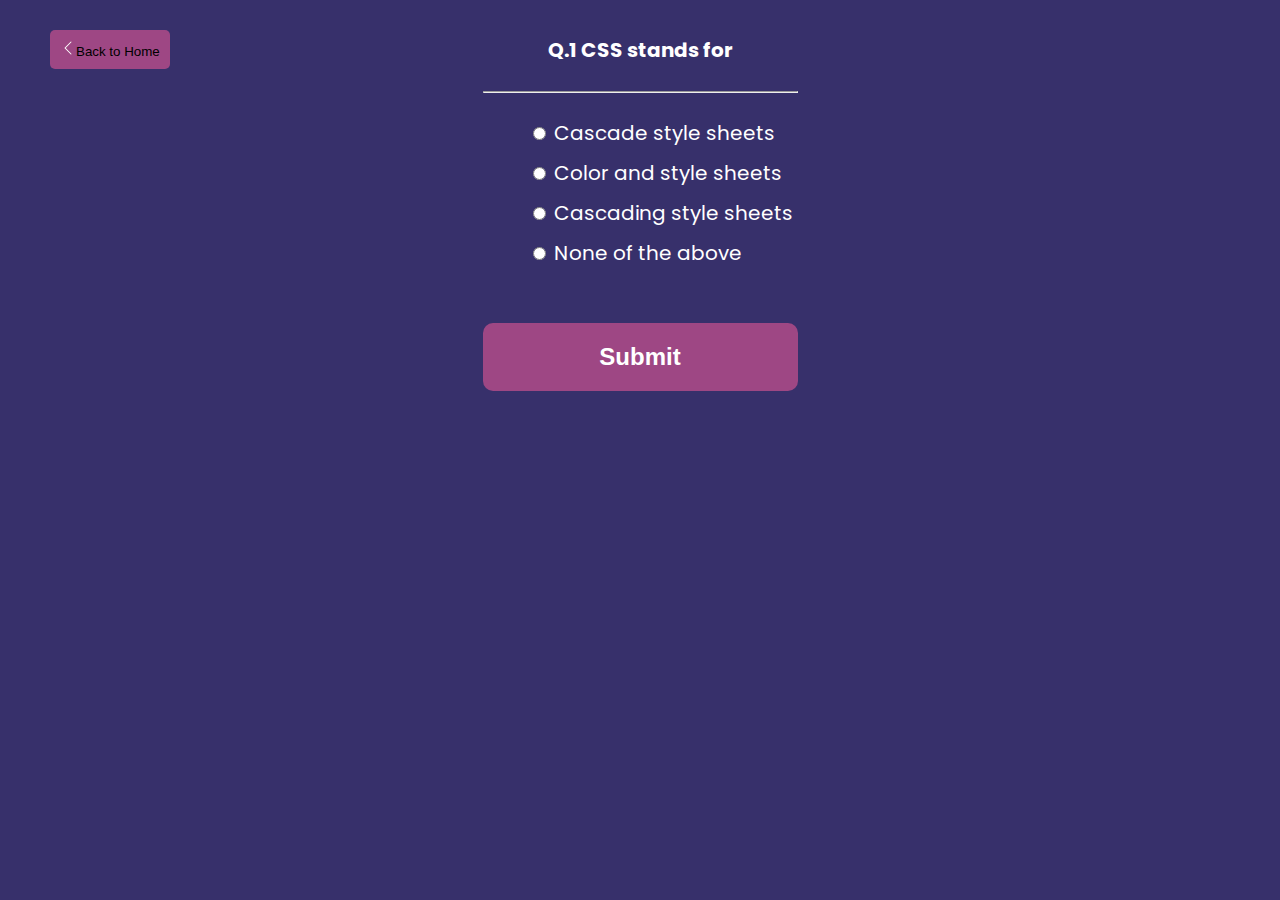
==== cssq.html @ 1b850162 "Add files via upload" ====
<!DOCTYPE html>
<html lang="en">
<head>
    <meta charset="UTF-8">
    <meta http-equiv="X-UA-Compatible" content="IE=edge">
    <meta name="viewport" content="width=device-width, initial-scale=1.0">
    <title>CSS Quiz</title>
    <link rel="stylesheet" href="quiz.css">
    <script src="https://ajax.googleapis.com/ajax/libs/jquery/3.6.3/jquery.min.js"></script>
</head>
<body>
    <div class="back_btn">
        <button onclick="history.back()">
            <svg xmlns="http://www.w3.org/2000/svg" width="16" height="16" fill="white"
                class="bi bi-chevron-left" viewBox="0 0 16 16">
                <path fill-rule="evenodd"
                    d="M11.354 1.646a.5.5 0 0 1 0 .708L5.707 8l5.647 5.646a.5.5 0 0 1-.708.708l-6-6a.5.5 0 0 1 0-.708l6-6a.5.5 0 0 1 .708 0z" />
            </svg>Back to Home
        </button>
    </div>
    <div class="quiz-container" id="quiz">
        <center>
            <div class="quiz-header">

                <h4 id="question">Question is loading...</h4>
                <hr>
                <ul>
                    <li> <input type="radio" name="answer" id="a" class="answer" /> <label for="a"
                            id="a_text">Options....</label> </li>
                    <li> <input type="radio" name="answer" id="b" class="answer" /> <label for="b"
                            id="b_text">Options....</label> </li>
                    <li> <input type="radio" name="answer" id="c" class="answer" /> <label for="c"
                            id="c_text">Options....</label> </li>
                    <li> <input type="radio" name="answer" id="d" class="answer" /> <label for="d"
                            id="d_text">Options....</label> </li>
                </ul>
            </div>
            <button id="submit">Submit</button>
        </center>
    </div>
    <script src="cssq.js"></script>
</body>
</html>
---- quiz.css ----
@import url('https://fonts.googleapis.com/css2?family=Nunito:ital,wght@0,600;1,400&family=Poppins&display=swap');

body {
    
    background-color: #37306B;
    background-repeat: no-repeat;
    background-size: 100%;
    display: flex;
    align-items: center;
    justify-content: center;
    overflow: hidden;
    font-family: 'Poppins', sans-serif;
    font-size: 20px;
}

.html_quiz-container {
    background-color: #56246f;
    width: 60%;
    height: 300px;
    align-items: center;
    margin-top: 10%;
    border: 3px solid white;
    border-radius: 10px;
    color: white;
}

.html_quiz-header h4 {
    padding: 2px;
    color: white;
}

ul li {
    list-style: none;
    text-align: left;
    padding: 5px;
}

#submit {
    width: 100%;
    padding: 20px;
    background-color: #9E4784;
    border: none;
    color: white;
    font-size: larger;
    font-weight: bold;
    border-radius: 10px;
    margin-top: 30px;
}
#submit:hover
{
    background-color: #984dbe;
}

.back_btn {
    position: absolute;
    left: 0;
    top: 0;
    margin: 30px;
    padding-left: 20px;
    padding-right: 20px;
}


.back_btn button {
    background-color: #9E4784;
    border: 1px solid white;
    padding: 10px;
    border-radius: 5px;
    border: none;
}
.back_btn button:hover
{
    background-color: #984dbe;
}
#question
{
    color: white;
}
.quiz-header
{
    color: white;
}
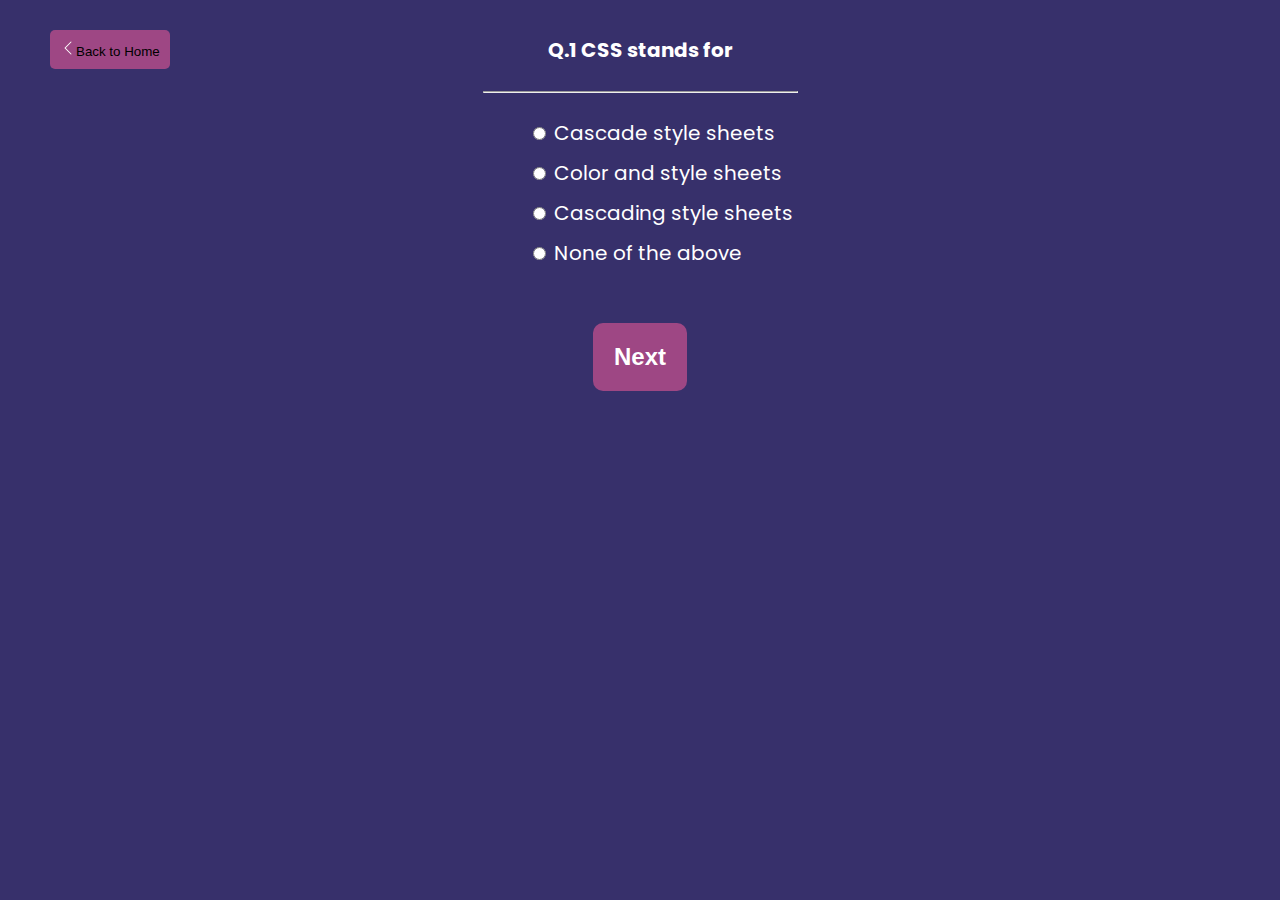
==== commit f692a943: "Add files via upload" ====
--- a/cssq.html
+++ b/cssq.html
@@ -35,7 +35,7 @@
                             id="d_text">Options....</label> </li>
                 </ul>
             </div>
-            <button id="submit">Submit</button>
+            <button id="submit">Next</button>
         </center>
     </div>
     <script src="cssq.js"></script>
--- a/quiz.css
+++ b/quiz.css
@@ -15,7 +15,7 @@
 
 .html_quiz-container {
     background-color: #56246f;
-    width: 60%;
+    width: 30%;
     height: 300px;
     align-items: center;
     margin-top: 10%;
@@ -36,7 +36,7 @@
 }
 
 #submit {
-    width: 100%;
+    width: 30%;
     padding: 20px;
     background-color: #9E4784;
     border: none;
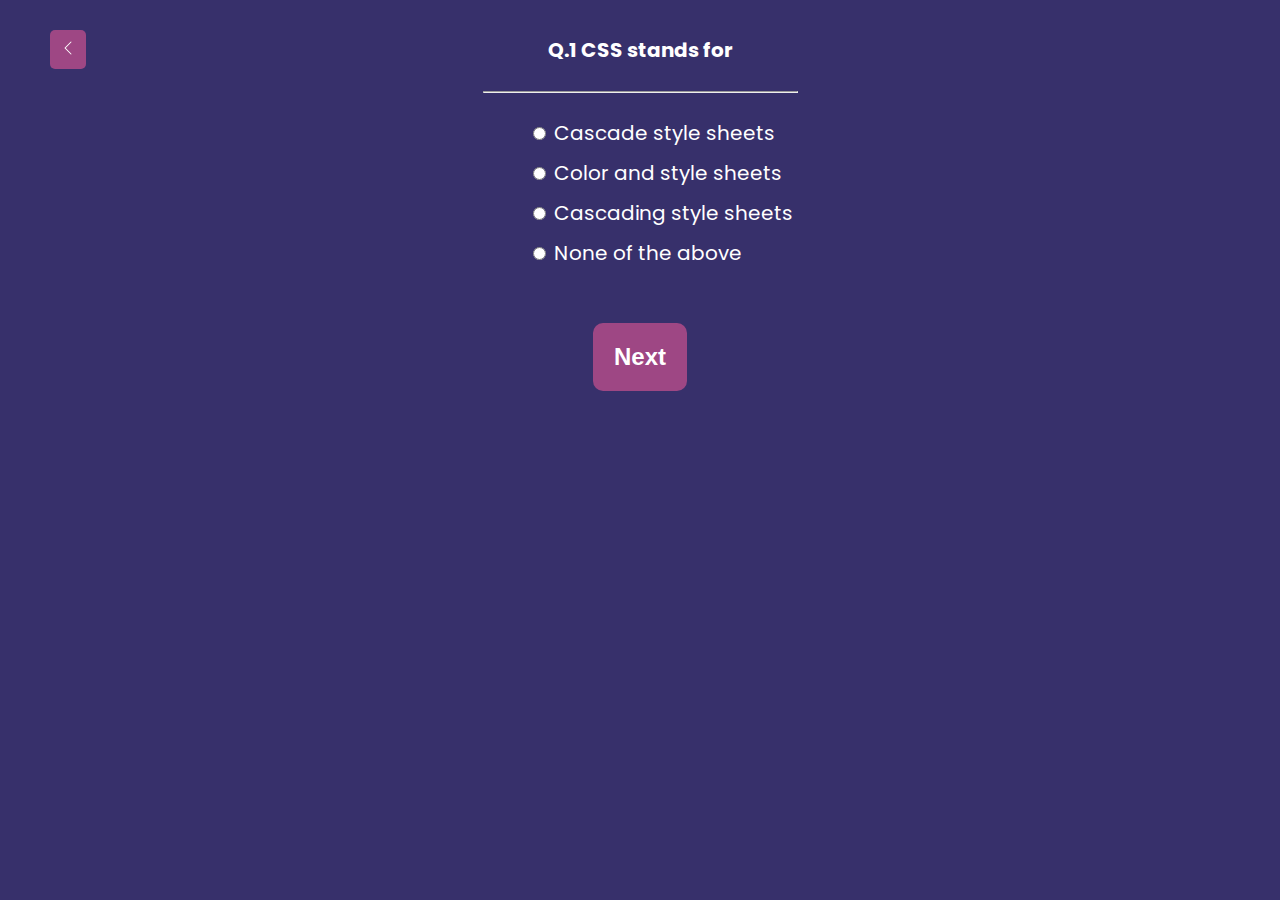
==== commit 1c12c2e9: "Add files via upload" ====
--- a/cssq.html
+++ b/cssq.html
@@ -15,7 +15,7 @@
                 class="bi bi-chevron-left" viewBox="0 0 16 16">
                 <path fill-rule="evenodd"
                     d="M11.354 1.646a.5.5 0 0 1 0 .708L5.707 8l5.647 5.646a.5.5 0 0 1-.708.708l-6-6a.5.5 0 0 1 0-.708l6-6a.5.5 0 0 1 .708 0z" />
-            </svg>Back to Home
+            </svg>
         </button>
     </div>
     <div class="quiz-container" id="quiz">
--- a/quiz.css
+++ b/quiz.css
@@ -79,4 +79,38 @@
 .quiz-header
 {
     color: white;
+}
+@media (max-width:300px) 
+{
+    body {
+        background-color: #9E4784;
+        background-size: 100% 100%;
+    }
+
+    .quiz-container {
+        width: 90%;
+        height: 365px;
+        margin-top: 400% ;
+    }
+    .quiz-header h4 {
+        padding: 0px;
+    }
+    .back_btn {
+        position: absolute;
+        right: 100px;
+        bottom: 600px;
+        margin: 30px;
+        
+    }
+    .back_btn button {
+        background-color: #9E4784;
+        border: 1px solid white;
+        padding: 10px;
+        border-radius: 5px;
+        border: none;
+    }
+    .back_btn button:hover
+    {
+        background-color: #984dbe;
+    }
 }